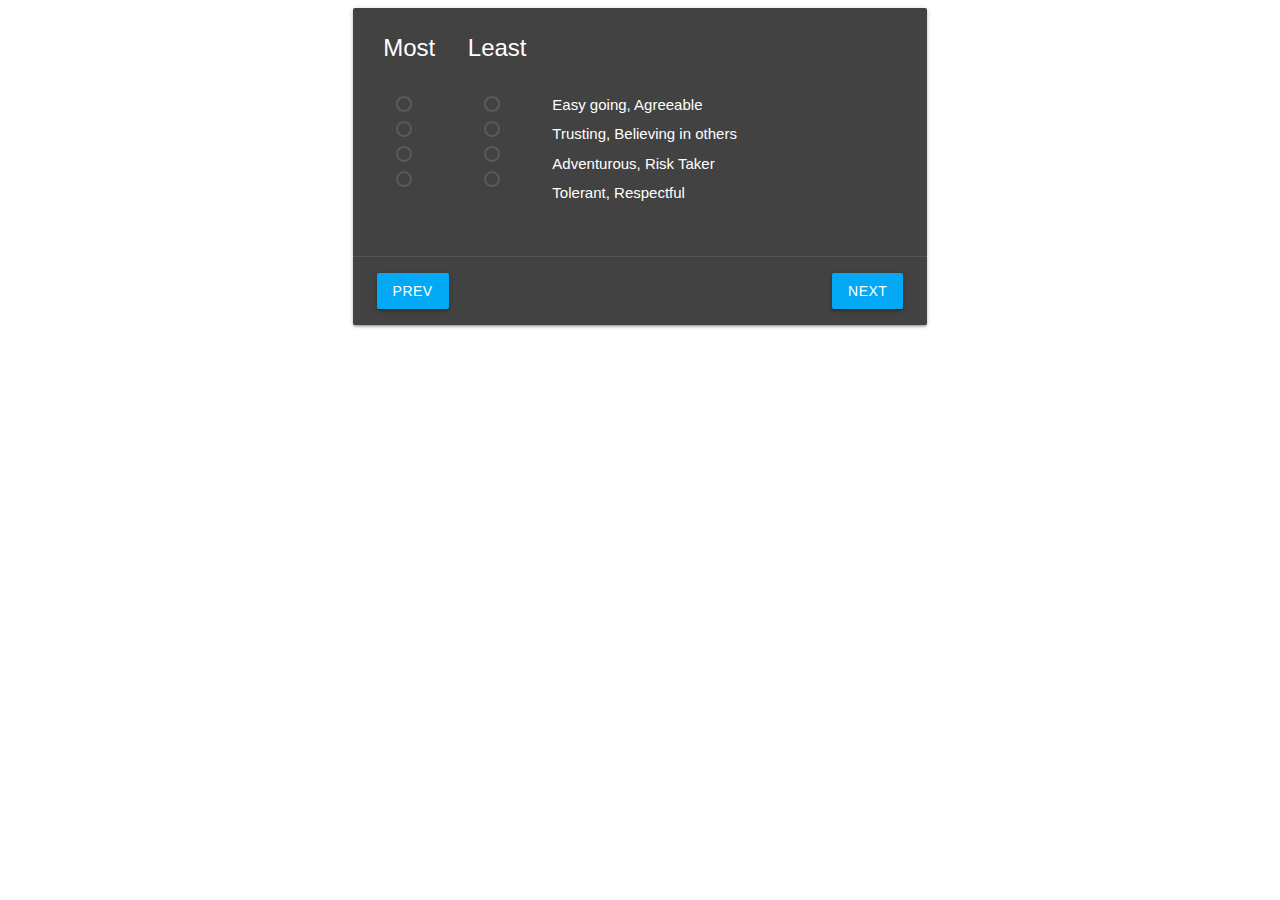
==== index.html @ 667d3ab5 "init" ====
<html>
  <head>
    <meta charset="UTF-8" />
    <link rel="icon" type="image/svg+xml" href="favicon.svg" />
    <meta name="viewport" content="width=device-width, initial-scale=1.0" />

    <!-- stylesheets -->
    <link
      rel="stylesheet"
      href="https://cdnjs.cloudflare.com/ajax/libs/materialize/1.0.0/css/materialize.min.css"
    />
    <link
      rel="stylesheet"
      href="https://cdnjs.cloudflare.com/ajax/libs/animate.css/4.1.1/animate.min.css"
    />
    <link rel="stylesheet" href="css/style.css" />

    <!-- scripts -->
    <script src="https://cdnjs.cloudflare.com/ajax/libs/jquery/3.6.0/jquery.min.js"></script>
    <script src="https://cdnjs.cloudflare.com/ajax/libs/materialize/1.0.0/js/materialize.min.js"></script>
    <script src="js/script.js"></script>
  </head>
  <body>
    <div class="container">
      <div class="row">
        <div class="col s12 m10 offset-m1 l8 offset-l2"></div>
      </div>
    </div>
  </body>
</html>
---- css/style.css ----
@media screen and (max-width: 425px) {
  .col.s8.l8 {
    font-size: 12.3px;
  }
}

@media screen and (max-width: 767px) {
  .shorter {
    visibility: visible;
    position: relative;
  }
  .longer {
    visibility: hidden;
    position: absolute;
  }
}

@media screen and (min-width: 768px) {
  .shorter {
    visibility: hidden;
    position: absolute;
  }
  .longer {
    visibility: visible;
    position: relative;
  }
}

@media screen and (min-width: 1024px) {
  .shorter {
    visibility: hidden;
    position: absolute;
  }
  .longer {
    visibility: visible;
    position: relative;
  }
}

.row .col.s2 {
  width: 16%;
}
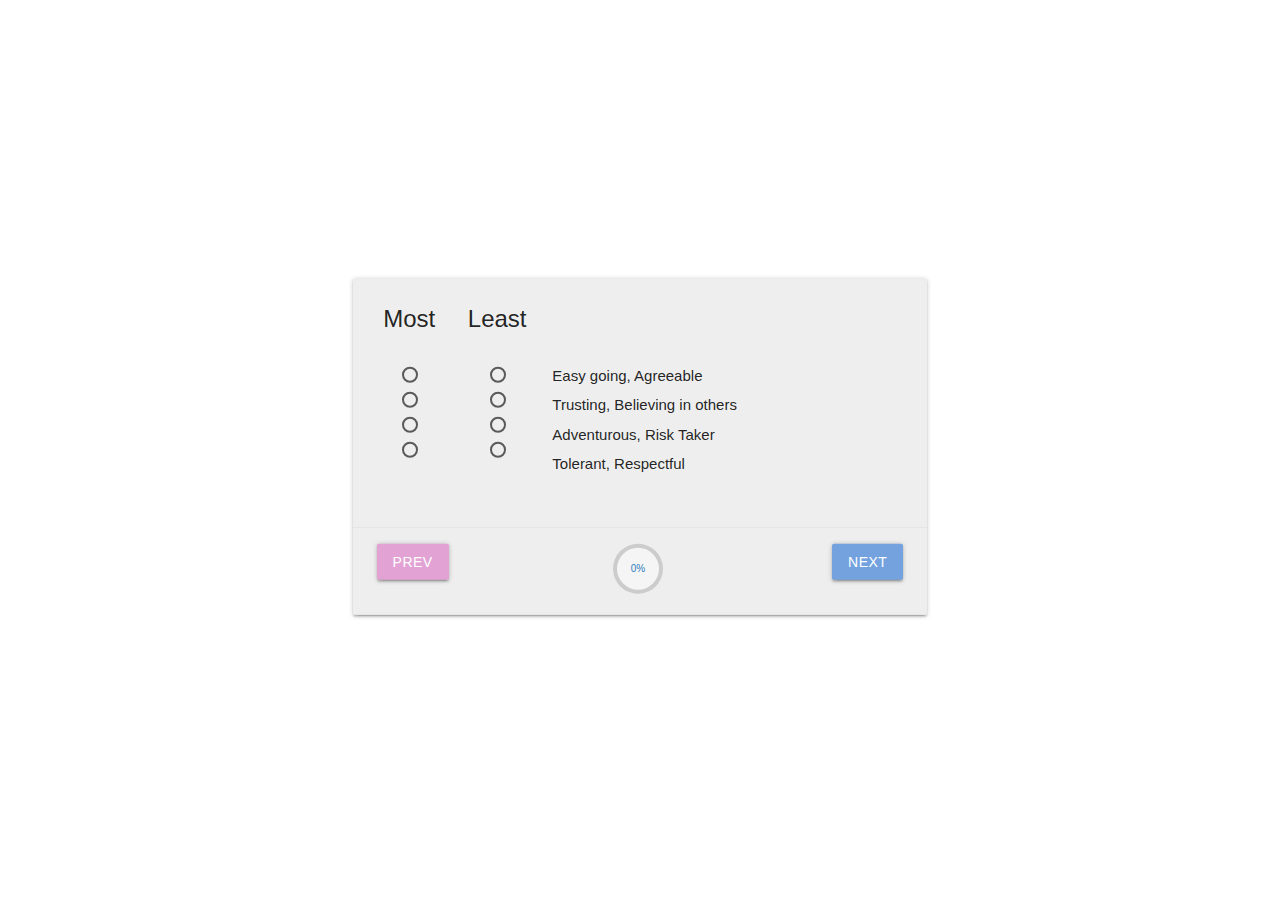
==== commit 450a479e: "added instructions" ====
--- a/index.html
+++ b/index.html
@@ -13,6 +13,7 @@
       rel="stylesheet"
       href="https://cdnjs.cloudflare.com/ajax/libs/animate.css/4.1.1/animate.min.css"
     />
+    <link rel="stylesheet" href="css/circle.css" />
     <link rel="stylesheet" href="css/style.css" />
 
     <!-- scripts -->
@@ -22,8 +23,25 @@
   </head>
   <body>
     <div class="container">
-      <div class="row">
+      <div class="row content-container">
         <div class="col s12 m10 offset-m1 l8 offset-l2"></div>
+      </div>
+      <!-- Modal Structure -->
+      <div id="modal1" class="modal">
+        <div class="modal-content">
+          <h4>Instructions</h4>
+          <p>
+            For every card, answer with which row do you most and least relate
+            to. There are a total of 24 Questions.
+          </p>
+          <p>M = Most Relatable</p>
+          <p>L = Least Relatable</p>
+        </div>
+        <div class="modal-footer">
+          <a href="#!" class="modal-close waves-effect waves-green btn-flat"
+            >Agree</a
+          >
+        </div>
       </div>
     </div>
   </body>
--- a/css/circle.css
+++ b/css/circle.css
@@ -0,0 +1,1065 @@
+.rect-auto,
+.c100.p51 .slice,
+.c100.p52 .slice,
+.c100.p53 .slice,
+.c100.p54 .slice,
+.c100.p55 .slice,
+.c100.p56 .slice,
+.c100.p57 .slice,
+.c100.p58 .slice,
+.c100.p59 .slice,
+.c100.p60 .slice,
+.c100.p61 .slice,
+.c100.p62 .slice,
+.c100.p63 .slice,
+.c100.p64 .slice,
+.c100.p65 .slice,
+.c100.p66 .slice,
+.c100.p67 .slice,
+.c100.p68 .slice,
+.c100.p69 .slice,
+.c100.p70 .slice,
+.c100.p71 .slice,
+.c100.p72 .slice,
+.c100.p73 .slice,
+.c100.p74 .slice,
+.c100.p75 .slice,
+.c100.p76 .slice,
+.c100.p77 .slice,
+.c100.p78 .slice,
+.c100.p79 .slice,
+.c100.p80 .slice,
+.c100.p81 .slice,
+.c100.p82 .slice,
+.c100.p83 .slice,
+.c100.p84 .slice,
+.c100.p85 .slice,
+.c100.p86 .slice,
+.c100.p87 .slice,
+.c100.p88 .slice,
+.c100.p89 .slice,
+.c100.p90 .slice,
+.c100.p91 .slice,
+.c100.p92 .slice,
+.c100.p93 .slice,
+.c100.p94 .slice,
+.c100.p95 .slice,
+.c100.p96 .slice,
+.c100.p97 .slice,
+.c100.p98 .slice,
+.c100.p99 .slice,
+.c100.p100 .slice {
+  clip: rect(auto, auto, auto, auto);
+}
+.pie,
+.c100 .bar,
+.c100.p51 .fill,
+.c100.p52 .fill,
+.c100.p53 .fill,
+.c100.p54 .fill,
+.c100.p55 .fill,
+.c100.p56 .fill,
+.c100.p57 .fill,
+.c100.p58 .fill,
+.c100.p59 .fill,
+.c100.p60 .fill,
+.c100.p61 .fill,
+.c100.p62 .fill,
+.c100.p63 .fill,
+.c100.p64 .fill,
+.c100.p65 .fill,
+.c100.p66 .fill,
+.c100.p67 .fill,
+.c100.p68 .fill,
+.c100.p69 .fill,
+.c100.p70 .fill,
+.c100.p71 .fill,
+.c100.p72 .fill,
+.c100.p73 .fill,
+.c100.p74 .fill,
+.c100.p75 .fill,
+.c100.p76 .fill,
+.c100.p77 .fill,
+.c100.p78 .fill,
+.c100.p79 .fill,
+.c100.p80 .fill,
+.c100.p81 .fill,
+.c100.p82 .fill,
+.c100.p83 .fill,
+.c100.p84 .fill,
+.c100.p85 .fill,
+.c100.p86 .fill,
+.c100.p87 .fill,
+.c100.p88 .fill,
+.c100.p89 .fill,
+.c100.p90 .fill,
+.c100.p91 .fill,
+.c100.p92 .fill,
+.c100.p93 .fill,
+.c100.p94 .fill,
+.c100.p95 .fill,
+.c100.p96 .fill,
+.c100.p97 .fill,
+.c100.p98 .fill,
+.c100.p99 .fill,
+.c100.p100 .fill {
+  position: absolute;
+  border: 0.08em solid #307bbb;
+  width: 0.84em;
+  height: 0.84em;
+  clip: rect(0em, 0.5em, 1em, 0em);
+  border-radius: 50%;
+  -webkit-transform: rotate(0deg);
+  -moz-transform: rotate(0deg);
+  -ms-transform: rotate(0deg);
+  -o-transform: rotate(0deg);
+  transform: rotate(0deg);
+}
+.pie-fill,
+.c100.p51 .bar:after,
+.c100.p51 .fill,
+.c100.p52 .bar:after,
+.c100.p52 .fill,
+.c100.p53 .bar:after,
+.c100.p53 .fill,
+.c100.p54 .bar:after,
+.c100.p54 .fill,
+.c100.p55 .bar:after,
+.c100.p55 .fill,
+.c100.p56 .bar:after,
+.c100.p56 .fill,
+.c100.p57 .bar:after,
+.c100.p57 .fill,
+.c100.p58 .bar:after,
+.c100.p58 .fill,
+.c100.p59 .bar:after,
+.c100.p59 .fill,
+.c100.p60 .bar:after,
+.c100.p60 .fill,
+.c100.p61 .bar:after,
+.c100.p61 .fill,
+.c100.p62 .bar:after,
+.c100.p62 .fill,
+.c100.p63 .bar:after,
+.c100.p63 .fill,
+.c100.p64 .bar:after,
+.c100.p64 .fill,
+.c100.p65 .bar:after,
+.c100.p65 .fill,
+.c100.p66 .bar:after,
+.c100.p66 .fill,
+.c100.p67 .bar:after,
+.c100.p67 .fill,
+.c100.p68 .bar:after,
+.c100.p68 .fill,
+.c100.p69 .bar:after,
+.c100.p69 .fill,
+.c100.p70 .bar:after,
+.c100.p70 .fill,
+.c100.p71 .bar:after,
+.c100.p71 .fill,
+.c100.p72 .bar:after,
+.c100.p72 .fill,
+.c100.p73 .bar:after,
+.c100.p73 .fill,
+.c100.p74 .bar:after,
+.c100.p74 .fill,
+.c100.p75 .bar:after,
+.c100.p75 .fill,
+.c100.p76 .bar:after,
+.c100.p76 .fill,
+.c100.p77 .bar:after,
+.c100.p77 .fill,
+.c100.p78 .bar:after,
+.c100.p78 .fill,
+.c100.p79 .bar:after,
+.c100.p79 .fill,
+.c100.p80 .bar:after,
+.c100.p80 .fill,
+.c100.p81 .bar:after,
+.c100.p81 .fill,
+.c100.p82 .bar:after,
+.c100.p82 .fill,
+.c100.p83 .bar:after,
+.c100.p83 .fill,
+.c100.p84 .bar:after,
+.c100.p84 .fill,
+.c100.p85 .bar:after,
+.c100.p85 .fill,
+.c100.p86 .bar:after,
+.c100.p86 .fill,
+.c100.p87 .bar:after,
+.c100.p87 .fill,
+.c100.p88 .bar:after,
+.c100.p88 .fill,
+.c100.p89 .bar:after,
+.c100.p89 .fill,
+.c100.p90 .bar:after,
+.c100.p90 .fill,
+.c100.p91 .bar:after,
+.c100.p91 .fill,
+.c100.p92 .bar:after,
+.c100.p92 .fill,
+.c100.p93 .bar:after,
+.c100.p93 .fill,
+.c100.p94 .bar:after,
+.c100.p94 .fill,
+.c100.p95 .bar:after,
+.c100.p95 .fill,
+.c100.p96 .bar:after,
+.c100.p96 .fill,
+.c100.p97 .bar:after,
+.c100.p97 .fill,
+.c100.p98 .bar:after,
+.c100.p98 .fill,
+.c100.p99 .bar:after,
+.c100.p99 .fill,
+.c100.p100 .bar:after,
+.c100.p100 .fill {
+  -webkit-transform: rotate(180deg);
+  -moz-transform: rotate(180deg);
+  -ms-transform: rotate(180deg);
+  -o-transform: rotate(180deg);
+  transform: rotate(180deg);
+}
+.c100 {
+  position: relative;
+  font-size: 120px;
+  width: 1em;
+  height: 1em;
+  border-radius: 50%;
+  float: left;
+  margin: 0 0.1em 0.1em 0;
+  background-color: #cccccc;
+}
+.c100 *,
+.c100 *:before,
+.c100 *:after {
+  -webkit-box-sizing: content-box;
+  -moz-box-sizing: content-box;
+  box-sizing: content-box;
+}
+.c100.center {
+  float: none;
+  margin: 0 auto;
+}
+.c100.big {
+  font-size: 240px;
+}
+.c100.small {
+  font-size: 80px;
+}
+.c100 > span {
+  position: absolute;
+  width: 100%;
+  z-index: 1;
+  left: 0;
+  top: 0;
+  width: 5em;
+  line-height: 5em;
+  font-size: 0.2em;
+  color: #cccccc;
+  display: block;
+  text-align: center;
+  white-space: nowrap;
+  -webkit-transition-property: all;
+  -moz-transition-property: all;
+  -o-transition-property: all;
+  transition-property: all;
+  -webkit-transition-duration: 0.2s;
+  -moz-transition-duration: 0.2s;
+  -o-transition-duration: 0.2s;
+  transition-duration: 0.2s;
+  -webkit-transition-timing-function: ease-out;
+  -moz-transition-timing-function: ease-out;
+  -o-transition-timing-function: ease-out;
+  transition-timing-function: ease-out;
+}
+.c100:after {
+  position: absolute;
+  top: 0.08em;
+  left: 0.08em;
+  display: block;
+  content: " ";
+  border-radius: 50%;
+  background-color: #f5f5f5;
+  width: 0.84em;
+  height: 0.84em;
+  -webkit-transition-property: all;
+  -moz-transition-property: all;
+  -o-transition-property: all;
+  transition-property: all;
+  -webkit-transition-duration: 0.2s;
+  -moz-transition-duration: 0.2s;
+  -o-transition-duration: 0.2s;
+  transition-duration: 0.2s;
+  -webkit-transition-timing-function: ease-in;
+  -moz-transition-timing-function: ease-in;
+  -o-transition-timing-function: ease-in;
+  transition-timing-function: ease-in;
+}
+.c100 .slice {
+  position: absolute;
+  width: 1em;
+  height: 1em;
+  clip: rect(0em, 1em, 1em, 0.5em);
+}
+.c100.p1 .bar {
+  -webkit-transform: rotate(3.6deg);
+  -moz-transform: rotate(3.6deg);
+  -ms-transform: rotate(3.6deg);
+  -o-transform: rotate(3.6deg);
+  transform: rotate(3.6deg);
+}
+.c100.p2 .bar {
+  -webkit-transform: rotate(7.2deg);
+  -moz-transform: rotate(7.2deg);
+  -ms-transform: rotate(7.2deg);
+  -o-transform: rotate(7.2deg);
+  transform: rotate(7.2deg);
+}
+.c100.p3 .bar {
+  -webkit-transform: rotate(10.8deg);
+  -moz-transform: rotate(10.8deg);
+  -ms-transform: rotate(10.8deg);
+  -o-transform: rotate(10.8deg);
+  transform: rotate(10.8deg);
+}
+.c100.p4 .bar {
+  -webkit-transform: rotate(14.4deg);
+  -moz-transform: rotate(14.4deg);
+  -ms-transform: rotate(14.4deg);
+  -o-transform: rotate(14.4deg);
+  transform: rotate(14.4deg);
+}
+.c100.p5 .bar {
+  -webkit-transform: rotate(18deg);
+  -moz-transform: rotate(18deg);
+  -ms-transform: rotate(18deg);
+  -o-transform: rotate(18deg);
+  transform: rotate(18deg);
+}
+.c100.p6 .bar {
+  -webkit-transform: rotate(21.6deg);
+  -moz-transform: rotate(21.6deg);
+  -ms-transform: rotate(21.6deg);
+  -o-transform: rotate(21.6deg);
+  transform: rotate(21.6deg);
+}
+.c100.p7 .bar {
+  -webkit-transform: rotate(25.2deg);
+  -moz-transform: rotate(25.2deg);
+  -ms-transform: rotate(25.2deg);
+  -o-transform: rotate(25.2deg);
+  transform: rotate(25.2deg);
+}
+.c100.p8 .bar {
+  -webkit-transform: rotate(28.8deg);
+  -moz-transform: rotate(28.8deg);
+  -ms-transform: rotate(28.8deg);
+  -o-transform: rotate(28.8deg);
+  transform: rotate(28.8deg);
+}
+.c100.p9 .bar {
+  -webkit-transform: rotate(32.4deg);
+  -moz-transform: rotate(32.4deg);
+  -ms-transform: rotate(32.4deg);
+  -o-transform: rotate(32.4deg);
+  transform: rotate(32.4deg);
+}
+.c100.p10 .bar {
+  -webkit-transform: rotate(36deg);
+  -moz-transform: rotate(36deg);
+  -ms-transform: rotate(36deg);
+  -o-transform: rotate(36deg);
+  transform: rotate(36deg);
+}
+.c100.p11 .bar {
+  -webkit-transform: rotate(39.6deg);
+  -moz-transform: rotate(39.6deg);
+  -ms-transform: rotate(39.6deg);
+  -o-transform: rotate(39.6deg);
+  transform: rotate(39.6deg);
+}
+.c100.p12 .bar {
+  -webkit-transform: rotate(43.2deg);
+  -moz-transform: rotate(43.2deg);
+  -ms-transform: rotate(43.2deg);
+  -o-transform: rotate(43.2deg);
+  transform: rotate(43.2deg);
+}
+.c100.p13 .bar {
+  -webkit-transform: rotate(46.800000000000004deg);
+  -moz-transform: rotate(46.800000000000004deg);
+  -ms-transform: rotate(46.800000000000004deg);
+  -o-transform: rotate(46.800000000000004deg);
+  transform: rotate(46.800000000000004deg);
+}
+.c100.p14 .bar {
+  -webkit-transform: rotate(50.4deg);
+  -moz-transform: rotate(50.4deg);
+  -ms-transform: rotate(50.4deg);
+  -o-transform: rotate(50.4deg);
+  transform: rotate(50.4deg);
+}
+.c100.p15 .bar {
+  -webkit-transform: rotate(54deg);
+  -moz-transform: rotate(54deg);
+  -ms-transform: rotate(54deg);
+  -o-transform: rotate(54deg);
+  transform: rotate(54deg);
+}
+.c100.p16 .bar {
+  -webkit-transform: rotate(57.6deg);
+  -moz-transform: rotate(57.6deg);
+  -ms-transform: rotate(57.6deg);
+  -o-transform: rotate(57.6deg);
+  transform: rotate(57.6deg);
+}
+.c100.p17 .bar {
+  -webkit-transform: rotate(61.2deg);
+  -moz-transform: rotate(61.2deg);
+  -ms-transform: rotate(61.2deg);
+  -o-transform: rotate(61.2deg);
+  transform: rotate(61.2deg);
+}
+.c100.p18 .bar {
+  -webkit-transform: rotate(64.8deg);
+  -moz-transform: rotate(64.8deg);
+  -ms-transform: rotate(64.8deg);
+  -o-transform: rotate(64.8deg);
+  transform: rotate(64.8deg);
+}
+.c100.p19 .bar {
+  -webkit-transform: rotate(68.4deg);
+  -moz-transform: rotate(68.4deg);
+  -ms-transform: rotate(68.4deg);
+  -o-transform: rotate(68.4deg);
+  transform: rotate(68.4deg);
+}
+.c100.p20 .bar {
+  -webkit-transform: rotate(72deg);
+  -moz-transform: rotate(72deg);
+  -ms-transform: rotate(72deg);
+  -o-transform: rotate(72deg);
+  transform: rotate(72deg);
+}
+.c100.p21 .bar {
+  -webkit-transform: rotate(75.60000000000001deg);
+  -moz-transform: rotate(75.60000000000001deg);
+  -ms-transform: rotate(75.60000000000001deg);
+  -o-transform: rotate(75.60000000000001deg);
+  transform: rotate(75.60000000000001deg);
+}
+.c100.p22 .bar {
+  -webkit-transform: rotate(79.2deg);
+  -moz-transform: rotate(79.2deg);
+  -ms-transform: rotate(79.2deg);
+  -o-transform: rotate(79.2deg);
+  transform: rotate(79.2deg);
+}
+.c100.p23 .bar {
+  -webkit-transform: rotate(82.8deg);
+  -moz-transform: rotate(82.8deg);
+  -ms-transform: rotate(82.8deg);
+  -o-transform: rotate(82.8deg);
+  transform: rotate(82.8deg);
+}
+.c100.p24 .bar {
+  -webkit-transform: rotate(86.4deg);
+  -moz-transform: rotate(86.4deg);
+  -ms-transform: rotate(86.4deg);
+  -o-transform: rotate(86.4deg);
+  transform: rotate(86.4deg);
+}
+.c100.p25 .bar {
+  -webkit-transform: rotate(90deg);
+  -moz-transform: rotate(90deg);
+  -ms-transform: rotate(90deg);
+  -o-transform: rotate(90deg);
+  transform: rotate(90deg);
+}
+.c100.p26 .bar {
+  -webkit-transform: rotate(93.60000000000001deg);
+  -moz-transform: rotate(93.60000000000001deg);
+  -ms-transform: rotate(93.60000000000001deg);
+  -o-transform: rotate(93.60000000000001deg);
+  transform: rotate(93.60000000000001deg);
+}
+.c100.p27 .bar {
+  -webkit-transform: rotate(97.2deg);
+  -moz-transform: rotate(97.2deg);
+  -ms-transform: rotate(97.2deg);
+  -o-transform: rotate(97.2deg);
+  transform: rotate(97.2deg);
+}
+.c100.p28 .bar {
+  -webkit-transform: rotate(100.8deg);
+  -moz-transform: rotate(100.8deg);
+  -ms-transform: rotate(100.8deg);
+  -o-transform: rotate(100.8deg);
+  transform: rotate(100.8deg);
+}
+.c100.p29 .bar {
+  -webkit-transform: rotate(104.4deg);
+  -moz-transform: rotate(104.4deg);
+  -ms-transform: rotate(104.4deg);
+  -o-transform: rotate(104.4deg);
+  transform: rotate(104.4deg);
+}
+.c100.p30 .bar {
+  -webkit-transform: rotate(108deg);
+  -moz-transform: rotate(108deg);
+  -ms-transform: rotate(108deg);
+  -o-transform: rotate(108deg);
+  transform: rotate(108deg);
+}
+.c100.p31 .bar {
+  -webkit-transform: rotate(111.60000000000001deg);
+  -moz-transform: rotate(111.60000000000001deg);
+  -ms-transform: rotate(111.60000000000001deg);
+  -o-transform: rotate(111.60000000000001deg);
+  transform: rotate(111.60000000000001deg);
+}
+.c100.p32 .bar {
+  -webkit-transform: rotate(115.2deg);
+  -moz-transform: rotate(115.2deg);
+  -ms-transform: rotate(115.2deg);
+  -o-transform: rotate(115.2deg);
+  transform: rotate(115.2deg);
+}
+.c100.p33 .bar {
+  -webkit-transform: rotate(118.8deg);
+  -moz-transform: rotate(118.8deg);
+  -ms-transform: rotate(118.8deg);
+  -o-transform: rotate(118.8deg);
+  transform: rotate(118.8deg);
+}
+.c100.p34 .bar {
+  -webkit-transform: rotate(122.4deg);
+  -moz-transform: rotate(122.4deg);
+  -ms-transform: rotate(122.4deg);
+  -o-transform: rotate(122.4deg);
+  transform: rotate(122.4deg);
+}
+.c100.p35 .bar {
+  -webkit-transform: rotate(126deg);
+  -moz-transform: rotate(126deg);
+  -ms-transform: rotate(126deg);
+  -o-transform: rotate(126deg);
+  transform: rotate(126deg);
+}
+.c100.p36 .bar {
+  -webkit-transform: rotate(129.6deg);
+  -moz-transform: rotate(129.6deg);
+  -ms-transform: rotate(129.6deg);
+  -o-transform: rotate(129.6deg);
+  transform: rotate(129.6deg);
+}
+.c100.p37 .bar {
+  -webkit-transform: rotate(133.20000000000002deg);
+  -moz-transform: rotate(133.20000000000002deg);
+  -ms-transform: rotate(133.20000000000002deg);
+  -o-transform: rotate(133.20000000000002deg);
+  transform: rotate(133.20000000000002deg);
+}
+.c100.p38 .bar {
+  -webkit-transform: rotate(136.8deg);
+  -moz-transform: rotate(136.8deg);
+  -ms-transform: rotate(136.8deg);
+  -o-transform: rotate(136.8deg);
+  transform: rotate(136.8deg);
+}
+.c100.p39 .bar {
+  -webkit-transform: rotate(140.4deg);
+  -moz-transform: rotate(140.4deg);
+  -ms-transform: rotate(140.4deg);
+  -o-transform: rotate(140.4deg);
+  transform: rotate(140.4deg);
+}
+.c100.p40 .bar {
+  -webkit-transform: rotate(144deg);
+  -moz-transform: rotate(144deg);
+  -ms-transform: rotate(144deg);
+  -o-transform: rotate(144deg);
+  transform: rotate(144deg);
+}
+.c100.p41 .bar {
+  -webkit-transform: rotate(147.6deg);
+  -moz-transform: rotate(147.6deg);
+  -ms-transform: rotate(147.6deg);
+  -o-transform: rotate(147.6deg);
+  transform: rotate(147.6deg);
+}
+.c100.p42 .bar {
+  -webkit-transform: rotate(151.20000000000002deg);
+  -moz-transform: rotate(151.20000000000002deg);
+  -ms-transform: rotate(151.20000000000002deg);
+  -o-transform: rotate(151.20000000000002deg);
+  transform: rotate(151.20000000000002deg);
+}
+.c100.p43 .bar {
+  -webkit-transform: rotate(154.8deg);
+  -moz-transform: rotate(154.8deg);
+  -ms-transform: rotate(154.8deg);
+  -o-transform: rotate(154.8deg);
+  transform: rotate(154.8deg);
+}
+.c100.p44 .bar {
+  -webkit-transform: rotate(158.4deg);
+  -moz-transform: rotate(158.4deg);
+  -ms-transform: rotate(158.4deg);
+  -o-transform: rotate(158.4deg);
+  transform: rotate(158.4deg);
+}
+.c100.p45 .bar {
+  -webkit-transform: rotate(162deg);
+  -moz-transform: rotate(162deg);
+  -ms-transform: rotate(162deg);
+  -o-transform: rotate(162deg);
+  transform: rotate(162deg);
+}
+.c100.p46 .bar {
+  -webkit-transform: rotate(165.6deg);
+  -moz-transform: rotate(165.6deg);
+  -ms-transform: rotate(165.6deg);
+  -o-transform: rotate(165.6deg);
+  transform: rotate(165.6deg);
+}
+.c100.p47 .bar {
+  -webkit-transform: rotate(169.20000000000002deg);
+  -moz-transform: rotate(169.20000000000002deg);
+  -ms-transform: rotate(169.20000000000002deg);
+  -o-transform: rotate(169.20000000000002deg);
+  transform: rotate(169.20000000000002deg);
+}
+.c100.p48 .bar {
+  -webkit-transform: rotate(172.8deg);
+  -moz-transform: rotate(172.8deg);
+  -ms-transform: rotate(172.8deg);
+  -o-transform: rotate(172.8deg);
+  transform: rotate(172.8deg);
+}
+.c100.p49 .bar {
+  -webkit-transform: rotate(176.4deg);
+  -moz-transform: rotate(176.4deg);
+  -ms-transform: rotate(176.4deg);
+  -o-transform: rotate(176.4deg);
+  transform: rotate(176.4deg);
+}
+.c100.p50 .bar {
+  -webkit-transform: rotate(180deg);
+  -moz-transform: rotate(180deg);
+  -ms-transform: rotate(180deg);
+  -o-transform: rotate(180deg);
+  transform: rotate(180deg);
+}
+.c100.p51 .bar {
+  -webkit-transform: rotate(183.6deg);
+  -moz-transform: rotate(183.6deg);
+  -ms-transform: rotate(183.6deg);
+  -o-transform: rotate(183.6deg);
+  transform: rotate(183.6deg);
+}
+.c100.p52 .bar {
+  -webkit-transform: rotate(187.20000000000002deg);
+  -moz-transform: rotate(187.20000000000002deg);
+  -ms-transform: rotate(187.20000000000002deg);
+  -o-transform: rotate(187.20000000000002deg);
+  transform: rotate(187.20000000000002deg);
+}
+.c100.p53 .bar {
+  -webkit-transform: rotate(190.8deg);
+  -moz-transform: rotate(190.8deg);
+  -ms-transform: rotate(190.8deg);
+  -o-transform: rotate(190.8deg);
+  transform: rotate(190.8deg);
+}
+.c100.p54 .bar {
+  -webkit-transform: rotate(194.4deg);
+  -moz-transform: rotate(194.4deg);
+  -ms-transform: rotate(194.4deg);
+  -o-transform: rotate(194.4deg);
+  transform: rotate(194.4deg);
+}
+.c100.p55 .bar {
+  -webkit-transform: rotate(198deg);
+  -moz-transform: rotate(198deg);
+  -ms-transform: rotate(198deg);
+  -o-transform: rotate(198deg);
+  transform: rotate(198deg);
+}
+.c100.p56 .bar {
+  -webkit-transform: rotate(201.6deg);
+  -moz-transform: rotate(201.6deg);
+  -ms-transform: rotate(201.6deg);
+  -o-transform: rotate(201.6deg);
+  transform: rotate(201.6deg);
+}
+.c100.p57 .bar {
+  -webkit-transform: rotate(205.20000000000002deg);
+  -moz-transform: rotate(205.20000000000002deg);
+  -ms-transform: rotate(205.20000000000002deg);
+  -o-transform: rotate(205.20000000000002deg);
+  transform: rotate(205.20000000000002deg);
+}
+.c100.p58 .bar {
+  -webkit-transform: rotate(208.8deg);
+  -moz-transform: rotate(208.8deg);
+  -ms-transform: rotate(208.8deg);
+  -o-transform: rotate(208.8deg);
+  transform: rotate(208.8deg);
+}
+.c100.p59 .bar {
+  -webkit-transform: rotate(212.4deg);
+  -moz-transform: rotate(212.4deg);
+  -ms-transform: rotate(212.4deg);
+  -o-transform: rotate(212.4deg);
+  transform: rotate(212.4deg);
+}
+.c100.p60 .bar {
+  -webkit-transform: rotate(216deg);
+  -moz-transform: rotate(216deg);
+  -ms-transform: rotate(216deg);
+  -o-transform: rotate(216deg);
+  transform: rotate(216deg);
+}
+.c100.p61 .bar {
+  -webkit-transform: rotate(219.6deg);
+  -moz-transform: rotate(219.6deg);
+  -ms-transform: rotate(219.6deg);
+  -o-transform: rotate(219.6deg);
+  transform: rotate(219.6deg);
+}
+.c100.p62 .bar {
+  -webkit-transform: rotate(223.20000000000002deg);
+  -moz-transform: rotate(223.20000000000002deg);
+  -ms-transform: rotate(223.20000000000002deg);
+  -o-transform: rotate(223.20000000000002deg);
+  transform: rotate(223.20000000000002deg);
+}
+.c100.p63 .bar {
+  -webkit-transform: rotate(226.8deg);
+  -moz-transform: rotate(226.8deg);
+  -ms-transform: rotate(226.8deg);
+  -o-transform: rotate(226.8deg);
+  transform: rotate(226.8deg);
+}
+.c100.p64 .bar {
+  -webkit-transform: rotate(230.4deg);
+  -moz-transform: rotate(230.4deg);
+  -ms-transform: rotate(230.4deg);
+  -o-transform: rotate(230.4deg);
+  transform: rotate(230.4deg);
+}
+.c100.p65 .bar {
+  -webkit-transform: rotate(234deg);
+  -moz-transform: rotate(234deg);
+  -ms-transform: rotate(234deg);
+  -o-transform: rotate(234deg);
+  transform: rotate(234deg);
+}
+.c100.p66 .bar {
+  -webkit-transform: rotate(237.6deg);
+  -moz-transform: rotate(237.6deg);
+  -ms-transform: rotate(237.6deg);
+  -o-transform: rotate(237.6deg);
+  transform: rotate(237.6deg);
+}
+.c100.p67 .bar {
+  -webkit-transform: rotate(241.20000000000002deg);
+  -moz-transform: rotate(241.20000000000002deg);
+  -ms-transform: rotate(241.20000000000002deg);
+  -o-transform: rotate(241.20000000000002deg);
+  transform: rotate(241.20000000000002deg);
+}
+.c100.p68 .bar {
+  -webkit-transform: rotate(244.8deg);
+  -moz-transform: rotate(244.8deg);
+  -ms-transform: rotate(244.8deg);
+  -o-transform: rotate(244.8deg);
+  transform: rotate(244.8deg);
+}
+.c100.p69 .bar {
+  -webkit-transform: rotate(248.4deg);
+  -moz-transform: rotate(248.4deg);
+  -ms-transform: rotate(248.4deg);
+  -o-transform: rotate(248.4deg);
+  transform: rotate(248.4deg);
+}
+.c100.p70 .bar {
+  -webkit-transform: rotate(252deg);
+  -moz-transform: rotate(252deg);
+  -ms-transform: rotate(252deg);
+  -o-transform: rotate(252deg);
+  transform: rotate(252deg);
+}
+.c100.p71 .bar {
+  -webkit-transform: rotate(255.6deg);
+  -moz-transform: rotate(255.6deg);
+  -ms-transform: rotate(255.6deg);
+  -o-transform: rotate(255.6deg);
+  transform: rotate(255.6deg);
+}
+.c100.p72 .bar {
+  -webkit-transform: rotate(259.2deg);
+  -moz-transform: rotate(259.2deg);
+  -ms-transform: rotate(259.2deg);
+  -o-transform: rotate(259.2deg);
+  transform: rotate(259.2deg);
+}
+.c100.p73 .bar {
+  -webkit-transform: rotate(262.8deg);
+  -moz-transform: rotate(262.8deg);
+  -ms-transform: rotate(262.8deg);
+  -o-transform: rotate(262.8deg);
+  transform: rotate(262.8deg);
+}
+.c100.p74 .bar {
+  -webkit-transform: rotate(266.40000000000003deg);
+  -moz-transform: rotate(266.40000000000003deg);
+  -ms-transform: rotate(266.40000000000003deg);
+  -o-transform: rotate(266.40000000000003deg);
+  transform: rotate(266.40000000000003deg);
+}
+.c100.p75 .bar {
+  -webkit-transform: rotate(270deg);
+  -moz-transform: rotate(270deg);
+  -ms-transform: rotate(270deg);
+  -o-transform: rotate(270deg);
+  transform: rotate(270deg);
+}
+.c100.p76 .bar {
+  -webkit-transform: rotate(273.6deg);
+  -moz-transform: rotate(273.6deg);
+  -ms-transform: rotate(273.6deg);
+  -o-transform: rotate(273.6deg);
+  transform: rotate(273.6deg);
+}
+.c100.p77 .bar {
+  -webkit-transform: rotate(277.2deg);
+  -moz-transform: rotate(277.2deg);
+  -ms-transform: rotate(277.2deg);
+  -o-transform: rotate(277.2deg);
+  transform: rotate(277.2deg);
+}
+.c100.p78 .bar {
+  -webkit-transform: rotate(280.8deg);
+  -moz-transform: rotate(280.8deg);
+  -ms-transform: rotate(280.8deg);
+  -o-transform: rotate(280.8deg);
+  transform: rotate(280.8deg);
+}
+.c100.p79 .bar {
+  -webkit-transform: rotate(284.40000000000003deg);
+  -moz-transform: rotate(284.40000000000003deg);
+  -ms-transform: rotate(284.40000000000003deg);
+  -o-transform: rotate(284.40000000000003deg);
+  transform: rotate(284.40000000000003deg);
+}
+.c100.p80 .bar {
+  -webkit-transform: rotate(288deg);
+  -moz-transform: rotate(288deg);
+  -ms-transform: rotate(288deg);
+  -o-transform: rotate(288deg);
+  transform: rotate(288deg);
+}
+.c100.p81 .bar {
+  -webkit-transform: rotate(291.6deg);
+  -moz-transform: rotate(291.6deg);
+  -ms-transform: rotate(291.6deg);
+  -o-transform: rotate(291.6deg);
+  transform: rotate(291.6deg);
+}
+.c100.p82 .bar {
+  -webkit-transform: rotate(295.2deg);
+  -moz-transform: rotate(295.2deg);
+  -ms-transform: rotate(295.2deg);
+  -o-transform: rotate(295.2deg);
+  transform: rotate(295.2deg);
+}
+.c100.p83 .bar {
+  -webkit-transform: rotate(298.8deg);
+  -moz-transform: rotate(298.8deg);
+  -ms-transform: rotate(298.8deg);
+  -o-transform: rotate(298.8deg);
+  transform: rotate(298.8deg);
+}
+.c100.p84 .bar {
+  -webkit-transform: rotate(302.40000000000003deg);
+  -moz-transform: rotate(302.40000000000003deg);
+  -ms-transform: rotate(302.40000000000003deg);
+  -o-transform: rotate(302.40000000000003deg);
+  transform: rotate(302.40000000000003deg);
+}
+.c100.p85 .bar {
+  -webkit-transform: rotate(306deg);
+  -moz-transform: rotate(306deg);
+  -ms-transform: rotate(306deg);
+  -o-transform: rotate(306deg);
+  transform: rotate(306deg);
+}
+.c100.p86 .bar {
+  -webkit-transform: rotate(309.6deg);
+  -moz-transform: rotate(309.6deg);
+  -ms-transform: rotate(309.6deg);
+  -o-transform: rotate(309.6deg);
+  transform: rotate(309.6deg);
+}
+.c100.p87 .bar {
+  -webkit-transform: rotate(313.2deg);
+  -moz-transform: rotate(313.2deg);
+  -ms-transform: rotate(313.2deg);
+  -o-transform: rotate(313.2deg);
+  transform: rotate(313.2deg);
+}
+.c100.p88 .bar {
+  -webkit-transform: rotate(316.8deg);
+  -moz-transform: rotate(316.8deg);
+  -ms-transform: rotate(316.8deg);
+  -o-transform: rotate(316.8deg);
+  transform: rotate(316.8deg);
+}
+.c100.p89 .bar {
+  -webkit-transform: rotate(320.40000000000003deg);
+  -moz-transform: rotate(320.40000000000003deg);
+  -ms-transform: rotate(320.40000000000003deg);
+  -o-transform: rotate(320.40000000000003deg);
+  transform: rotate(320.40000000000003deg);
+}
+.c100.p90 .bar {
+  -webkit-transform: rotate(324deg);
+  -moz-transform: rotate(324deg);
+  -ms-transform: rotate(324deg);
+  -o-transform: rotate(324deg);
+  transform: rotate(324deg);
+}
+.c100.p91 .bar {
+  -webkit-transform: rotate(327.6deg);
+  -moz-transform: rotate(327.6deg);
+  -ms-transform: rotate(327.6deg);
+  -o-transform: rotate(327.6deg);
+  transform: rotate(327.6deg);
+}
+.c100.p92 .bar {
+  -webkit-transform: rotate(331.2deg);
+  -moz-transform: rotate(331.2deg);
+  -ms-transform: rotate(331.2deg);
+  -o-transform: rotate(331.2deg);
+  transform: rotate(331.2deg);
+}
+.c100.p93 .bar {
+  -webkit-transform: rotate(334.8deg);
+  -moz-transform: rotate(334.8deg);
+  -ms-transform: rotate(334.8deg);
+  -o-transform: rotate(334.8deg);
+  transform: rotate(334.8deg);
+}
+.c100.p94 .bar {
+  -webkit-transform: rotate(338.40000000000003deg);
+  -moz-transform: rotate(338.40000000000003deg);
+  -ms-transform: rotate(338.40000000000003deg);
+  -o-transform: rotate(338.40000000000003deg);
+  transform: rotate(338.40000000000003deg);
+}
+.c100.p95 .bar {
+  -webkit-transform: rotate(342deg);
+  -moz-transform: rotate(342deg);
+  -ms-transform: rotate(342deg);
+  -o-transform: rotate(342deg);
+  transform: rotate(342deg);
+}
+.c100.p96 .bar {
+  -webkit-transform: rotate(345.6deg);
+  -moz-transform: rotate(345.6deg);
+  -ms-transform: rotate(345.6deg);
+  -o-transform: rotate(345.6deg);
+  transform: rotate(345.6deg);
+}
+.c100.p97 .bar {
+  -webkit-transform: rotate(349.2deg);
+  -moz-transform: rotate(349.2deg);
+  -ms-transform: rotate(349.2deg);
+  -o-transform: rotate(349.2deg);
+  transform: rotate(349.2deg);
+}
+.c100.p98 .bar {
+  -webkit-transform: rotate(352.8deg);
+  -moz-transform: rotate(352.8deg);
+  -ms-transform: rotate(352.8deg);
+  -o-transform: rotate(352.8deg);
+  transform: rotate(352.8deg);
+}
+.c100.p99 .bar {
+  -webkit-transform: rotate(356.40000000000003deg);
+  -moz-transform: rotate(356.40000000000003deg);
+  -ms-transform: rotate(356.40000000000003deg);
+  -o-transform: rotate(356.40000000000003deg);
+  transform: rotate(356.40000000000003deg);
+}
+.c100.p100 .bar {
+  -webkit-transform: rotate(360deg);
+  -moz-transform: rotate(360deg);
+  -ms-transform: rotate(360deg);
+  -o-transform: rotate(360deg);
+  transform: rotate(360deg);
+}
+.c100:hover {
+  cursor: default;
+}
+.c100:hover > span {
+  width: 3.33em;
+  line-height: 3.33em;
+  font-size: 0.3em;
+  color: #307bbb;
+}
+.c100:hover:after {
+  top: 0.04em;
+  left: 0.04em;
+  width: 0.92em;
+  height: 0.92em;
+}
+.c100.dark {
+  background-color: #777777;
+}
+.c100.dark .bar,
+.c100.dark .fill {
+  border-color: #c6ff00 !important;
+}
+.c100.dark > span {
+  color: #777777;
+}
+.c100.dark:after {
+  background-color: #666666;
+}
+.c100.dark:hover > span {
+  color: #c6ff00;
+}
+.c100.green .bar,
+.c100.green .fill {
+  border-color: #4db53c !important;
+}
+.c100.green:hover > span {
+  color: #4db53c;
+}
+.c100.green.dark .bar,
+.c100.green.dark .fill {
+  border-color: #5fd400 !important;
+}
+.c100.green.dark:hover > span {
+  color: #5fd400;
+}
+.c100.orange .bar,
+.c100.orange .fill {
+  border-color: #dd9d22 !important;
+}
+.c100.orange:hover > span {
+  color: #dd9d22;
+}
+.c100.orange.dark .bar,
+.c100.orange.dark .fill {
+  border-color: #e08833 !important;
+}
+.c100.orange.dark:hover > span {
+  color: #e08833;
+}
--- a/css/style.css
+++ b/css/style.css
@@ -40,3 +40,47 @@
 .row .col.s2 {
   width: 16%;
 }
+
+body,
+.container {
+  height: 100%;
+}
+
+.content-container {
+  position: relative;
+  top: 50%;
+  transform: translateY(-50%);
+}
+body {
+  background-image: url("https://images.unsplash.com/photo-1553356084-58ef4a67b2a7?ixid=MnwxMjA3fDB8MHxwaG90by1wYWdlfHx8fGVufDB8fHx8&ixlib=rb-1.2.1&auto=format&w=1080&q=80");
+  background-position: center;
+  background-size: cover;
+}
+
+.progress-indicator {
+  font-size: 50px;
+}
+
+[type="radio"]:not(:checked) + span,
+[type="radio"]:checked + span {
+  padding-left: 22px;
+}
+
+#nextBtn {
+  background-color: #74a2de !important;
+}
+
+#prevBtn {
+  background-color: #e2a3d4 !important;
+}
+
+[type="radio"]:checked + span::after,
+[type="radio"].with-gap:checked + span::after {
+  background-color: black;
+}
+
+[type="radio"]:checked + span::after,
+[type="radio"].with-gap:checked + span::before,
+[type="radio"].with-gap:checked + span::after {
+  border: 2px solid black;
+}
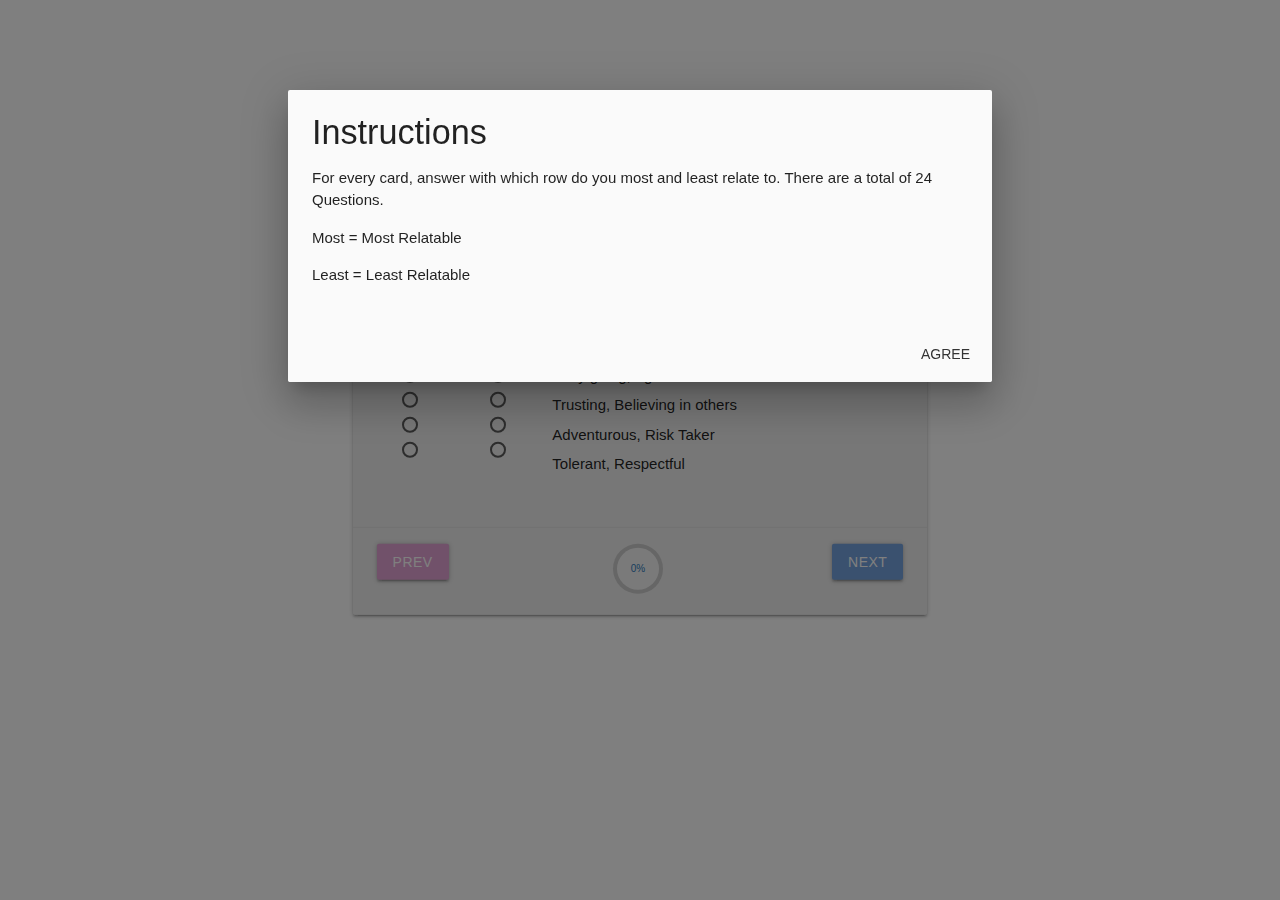
==== commit f3ec7b24: "added instructions for other screens" ====
--- a/index.html
+++ b/index.html
@@ -38,7 +38,29 @@
           <p>L = Least Relatable</p>
         </div>
         <div class="modal-footer">
-          <a href="#!" class="modal-close waves-effect waves-green btn-flat"
+          <a
+            href="javascript:closeModal1();"
+            class="modal-close waves-effect waves-green btn-flat"
+            >Agree</a
+          >
+        </div>
+      </div>
+
+      <!-- Modal Structure -->
+      <div id="modal2" class="modal">
+        <div class="modal-content">
+          <h4>Instructions</h4>
+          <p>
+            For every card, answer with which row do you most and least relate
+            to. There are a total of 24 Questions.
+          </p>
+          <p>Most = Most Relatable</p>
+          <p>Least = Least Relatable</p>
+        </div>
+        <div class="modal-footer">
+          <a
+            href="javascript:closeModal2();"
+            class="modal-close waves-effect waves-green btn-flat"
             >Agree</a
           >
         </div>
--- a/css/style.css
+++ b/css/style.css
@@ -1,6 +1,13 @@
 @media screen and (max-width: 425px) {
   .col.s8.l8 {
     font-size: 12.3px;
+  }
+  [type="radio"]:not(:checked) + span,
+  [type="radio"]:checked + span {
+    padding-left: 22px;
+    border: 0px;
+    width: 50%;
+    height: 1.5em;
   }
 }
 
